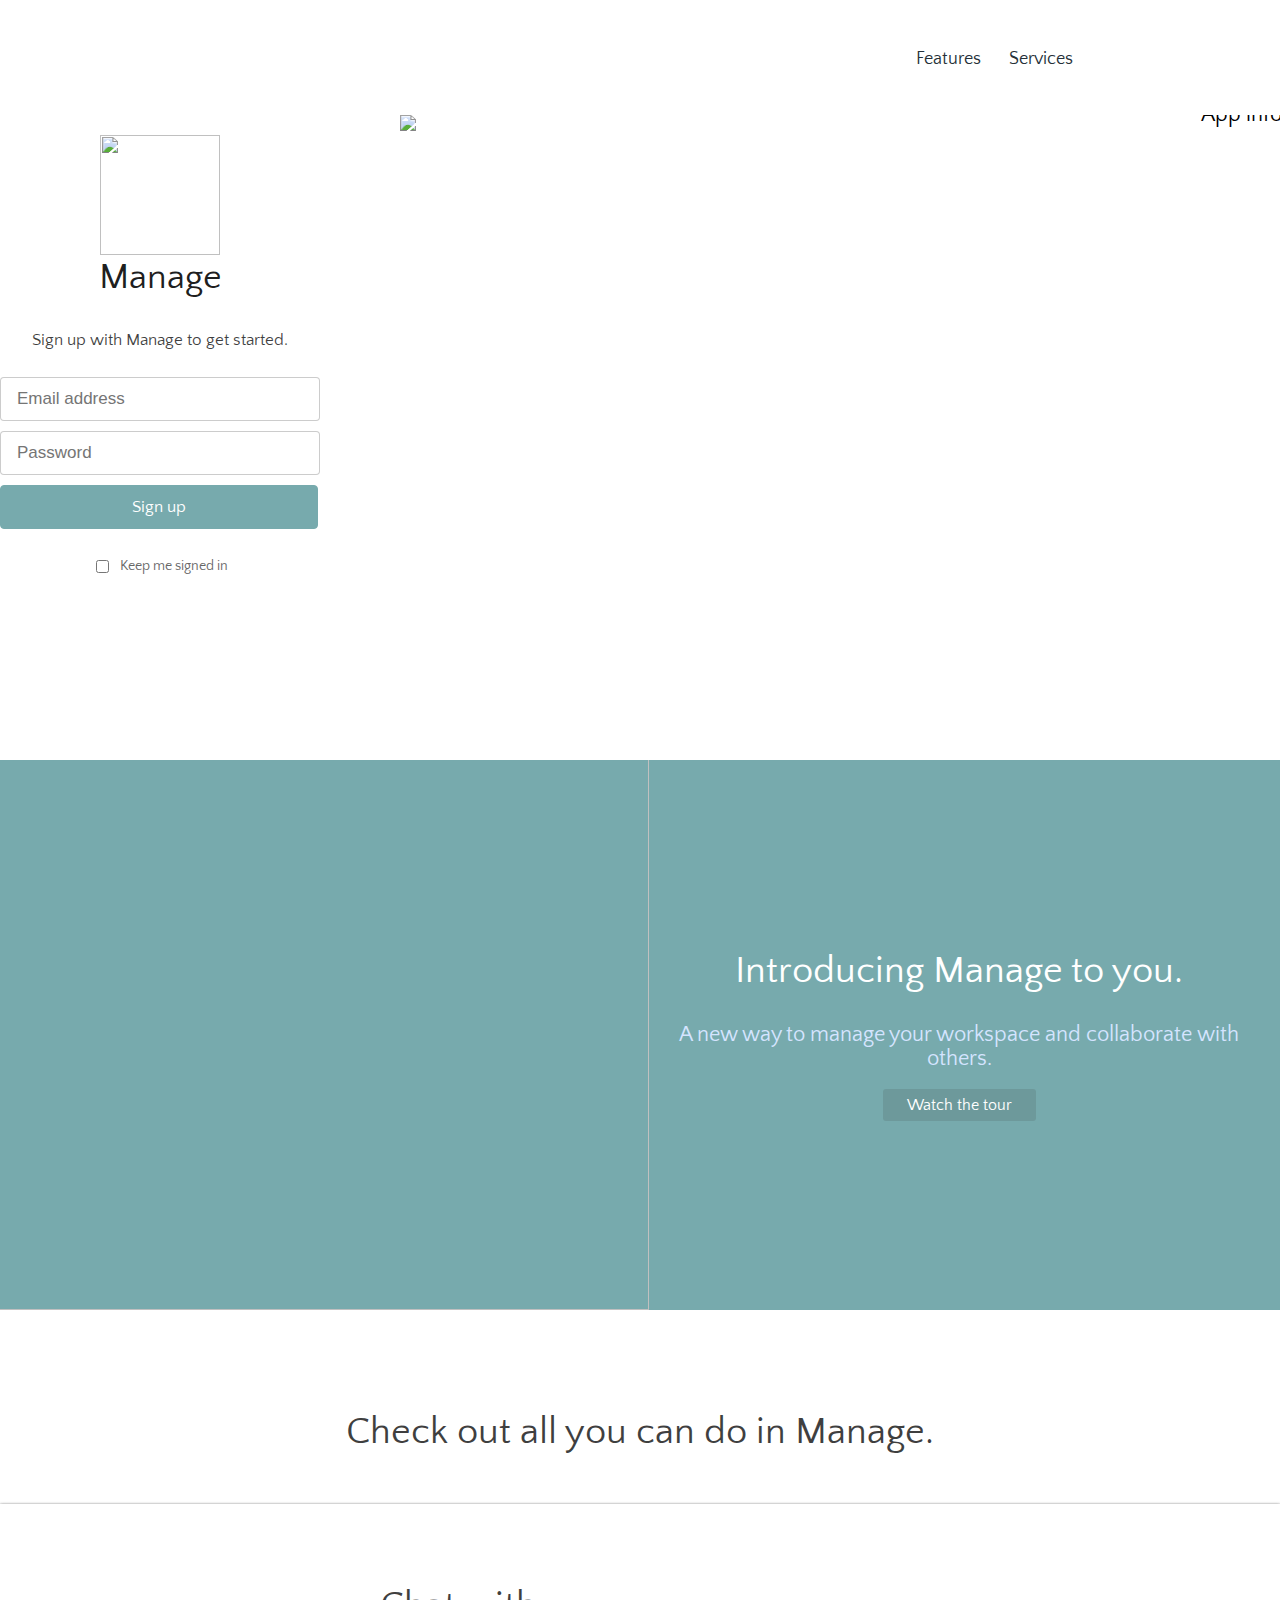
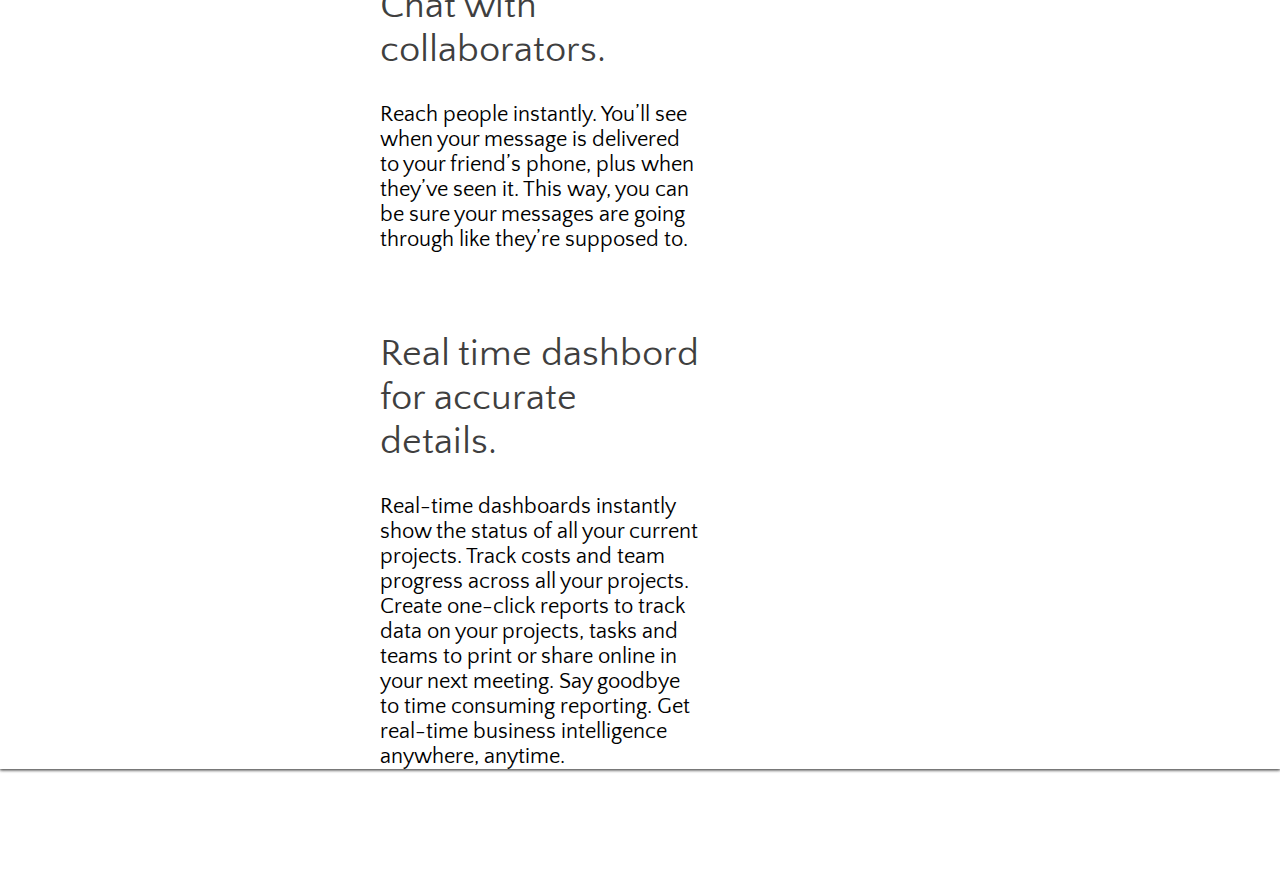
==== Manage/index.html @ c54057a3 "Landing page is in progress." ====
<!DOCTYPE html>
<html>
  <head>
    <meta charset="utf-8">
    <title>Manage</title>
    <link rel="stylesheet" href="style.css">
    <!--Google font-->
    <link href='https://fonts.googleapis.com/css?family=Quattrocento Sans' rel='stylesheet'>
    <script src="https://ajax.googleapis.com/ajax/libs/jquery/3.2.1/jquery.min.js"></script>
  </head>
  <body>

    <div class="main_whole_page container"><!--p-->

      <nav class="top" data-no-scroll="1">
        <ul>
          <li><a href="#">Features</a></li>
          <li><a href="#">Services</a></li>
        </ul>
      </nav>


      <div class="signup_container">
        <div class="signup_layout"><!--j-->

            <div class="main_app_inputs"><!--v-->
              <div class="app_logo_div">
                <img class="logo_img" src="" alt="" width="120" height="120">
              </div>
              <h1 class="app_name">Manage</h1>
              <div class="sigup_with_manage">Sign up with Manage to get started.</div>
              <div class="signup_container"><!--w-->
                <div class="signup_email_pass"><!--u-->
                  <form id="signup_form"action="#">
                    <div id="signup_form">
                      <input type="text" class="inputtext add_email_pass" id="email" name="email" placeholder="Email address" value="" tabindex="1">
                      <input type="password" class="inputtext add_email_pass" name="pass" id="pass"  placeholder="Password">
                      <button value="1" class="signup_button" id="loginbutton" name="login" tabindex="1" type="submit">Sign up</button>
                      <div class="keep_me_signin_div">
                        <div class="keep_me_signin_text clearfix">
                          <label class="keep_me_sign_text_input"><input type="checkbox" value="1" name="persistent" tabindex="1" id="u_0_0"></label>
                          <label for="u_0_0" class="uiInputLabelLabel">Keep me signed in</label>
                        </div>
                      </div>
                    </div>
                  </form>
                </div>
              </div>
            </div>

            <div class="main_app_image">
              <div class="app_releted_img">
                <img class="img" src="https://static.xx.fbcdn.net/rsrc.php/v3/yc/r/xFmW1tcxsyL.png" alt="App info image" width="944" height="570">
              </div>
            </div>
        </div>
      </div>

    <div class="ui_section  ui_introduction">
      <div class="intro_container"><!--container-->
        <div class="intro_div"><!--dblcol-->
          <div class="intro_image" style="position: relative; height: 550px; width: 350px;">
            <img class="img" src="https://scontent.fbom14-1.fna.fbcdn.net/v/t39.2365-6/11057106_628362803932627_1441447897_n.png?oh=718d86dda85c2362bdd2a08c63e8306c&amp;oe=5A299957" alt="" style="position: absolute; bottom: 0; right: 0; max-width: 662px !important; width: 662px !important; height: 615px !important;">
          </div>
          <div class="intro_text">
            <h1 class="white intro_manage_white_text">Introducing Manage to you.</h1>
            <div class="intro_manage_white_subtext">
              A new way to manage your workspace and collaborate with others.
            </div>
            <a class="button featureslink" href="#" style="background-color: #6d999b; margin-top: 8px;">Watch the tour</a>
          </div>
        </div>
      </div>
    </div>


  <div class="feature_section_container sayanything">
    <div class="section_container" style="display:block">

      <div class="heroText2 text_center">
        <h1 class="feature_center_text">Check out all you can do in Manage.</h1>
      </div>

      <div class="feature_div_shadow">
        <div class="feature_section" id="texts">
          <div class="feature_container">
            <div class="textLeft">
              <h1>Chat with collaborators.</h1>
              <div class="feature_info sub_text_left">Reach people instantly. You’ll see when your message is delivered to your friend’s phone, plus when they’ve seen it. This way, you can be sure your messages are going through like they’re supposed to.
              </div>
            </div>
            <div class="imgContainer">
              <div>
                <img class="img" src="https://scontent.fbom14-1.fna.fbcdn.net/v/t39.2365-6/11057186_808627832564368_562834945_n.png?oh=64d0de4c35b267d7fd00481698f10af9&amp;oe=5A346742" alt="" style="max-width: 354px !important;">
              </div>
            </div>
          </div>
        </div>

        <div class="feature_section" id="texts">
          <div class="feature_container">
            <div class="textLeft">
              <h1>Real time dashbord for accurate details.</h1>
              <div class="feature_info sub_text_left">Real-time dashboards instantly show the status of all your current projects. Track costs and team progress across all your projects. Create one-click reports to track data on your projects, tasks and teams to print or share online in your next meeting. Say goodbye to time consuming reporting. Get real-time business intelligence anywhere, anytime.
              </div>
            </div>
            <div class="imgContainer">
              <div>
                <img class="img" src="https://scontent.fbom14-1.fna.fbcdn.net/v/t39.2365-6/11057186_808627832564368_562834945_n.png?oh=64d0de4c35b267d7fd00481698f10af9&amp;oe=5A346742" alt="" style="max-width: 354px !important;">
              </div>
            </div>
          </div>
        </div>
      </div>


    </div>
  </div>








    </div>













    <!--Firebase connection-->
    <script src="https://www.gstatic.com/firebasejs/4.2.0/firebase.js"></script>
    <script src="https://www.gstatic.com/firebasejs/4.2.0/firebase-app.js"></script>
    <script src="https://www.gstatic.com/firebasejs/4.2.0/firebase-auth.js"></script>
    <script src="https://www.gstatic.com/firebasejs/4.2.0/firebase-database.js"></script>
    <script>
      // Initialize Firebase
      var config = {
        apiKey: "AIzaSyAmKtlVr0v38VXyzO3YU-Fjo7A4zxJQL1k",
        authDomain: "manage-1d80d.firebaseapp.com",
        databaseURL: "https://manage-1d80d.firebaseio.com",
        projectId: "manage-1d80d",
        storageBucket: "",
        messagingSenderId: "768654120261"
      };
      firebase.initializeApp(config);
    </script>
    <script type="text/javascript" src="script.js"></script>
  </body>
</html>
---- Manage/style.css ----
body{
  background: #fff;
  display: block;
  padding: 0;
  margin: 0;
  font-family: 'Quattrocento Sans';
  font-size: 22px;
}
div{
  display: block;
}

/*navigation*/
nav.top{
  position: absolute;
  top: 30px;
}

nav.top{
  width: 100%;
  height: 55px;
  z-index: 99;
}
nav.top ul{
  list-style-type: none;
  margin: 0 200px 0 0;
  padding: 0;
  float: right;
  line-height: 55px;
}
nav.top ul li{
  display: inline-block;
}
.main_whole_page nav ul a{
  color: #253039;
}
nav.top ul a{
  text-decoration: none;
  display: inline-block;
  font-size: 18px;
  font-weight: 500;
  margin-left: 9px;
  position: relative;
  line-height: 1em;
  padding: 8px 7px 9px;
}
nav.top ul a:hover{
  color:  #698587;
  cursor: pointer;
}


/*signup div*/
.main_whole_page{
  background: #fff;
  padding-top: 80px;
}
.main_whole_page .signup_container{
  overflow: hidden;
  padding: 0 0 40px 0;
}
.main_whole_page .signup_layout{
  display: table;
  height: 640px;
  line-height: normal;
  margin: 0 auto;
}
.main_whole_page .main_app_inputs{
  display: table-cell;
  padding-right: 80px;
  vertical-align: middle;
  width: 320px;
}
.app_logo_div{
  height: 120px;
  min-width: 100%;
  width: 120px;
}
.app_logo_div .logo_img{
  margin-left: auto;
  margin-right: auto;
  width: 120px;
  line-height: 0;
  padding-left: 100px;
  padding-right: 100px;
  pointer-events: none;
}
.main_app_inputs .app_logo_div .logo_img{
  height: 120px !important;
}
.main_whole_page .app_name{
  color: rgba(0, 0, 0, .88);
  font-size: 36px;
  font-weight: 400;
  text-align: center;
}
.main_whole_page .sigup_with_manage{
  color: rgba(0, 0, 0, .75);
  font-size: 17px;
  font-weight: 400;
  margin-bottom: 4px;
  margin-top: 12px;
  text-align: center;
  width: 320px;
}
.main_whole_page .signup_email_pass{
  margin-top: 24px;
}
.main_whole_page .signup_layout .add_email_pass{
  margin-bottom: 10px;
}
.main_whole_page .add_email_pass{
  border: 1px solid rgba(0, 0, 0, .20);
  border-radius: 4px;
  color: rgba(0, 0, 0, 1);
  display: block;
  font-size: 17px;
  height: 42px;
  margin-left: auto;
  margin-right: auto;
  padding: 0 16px;
  width: 286px;
}
.main_whole_page  .add_email_pass:focus{
  outline: none;
  border: 1px solid rgb(109,153,155);
}
.main_whole_page .main_app_inputs .signup_container{
  font-weight: 500;
}


.main_whole_page .signup_container .signup_button{
  background-color: #77AAAD;
  background-image: none;
  border: 1px solid #77AAAD;
  border-radius: 4px;
  color: #fff;
  display: block;
  font-family:'Quattrocento Sans';
  font-size: 17px;
  font-weight: 400;
  height: 44px;
  margin-bottom: 24px;
  padding: 0;
  width: 318px;
  cursor: pointer;
  align-items: none;
  white-space: nowrap;
  line-height: 26px;
}
button{
  margin: 0;
}
.main_whole_page .signup_container .signup_button:hover{
  background-color: #6d999b;
  border-color: #6d999b;
  color: #fff;
}
.main_whole_page .signup_layout .keep_me_signin_div{
  margin-bottom: 48px;
  margin-top: 0;
}

.main_whole_page .keep_me_signin_div{
  display: block;
  margin-left: auto;
  margin-right: auto;
  margin-top: 40px;
  width: 320px;
}
.keep_me_signin_div .keep_me_signin_text{
  text-align: center;
}
.keep_me_signin_text{
  position: relative;
}
.clearfix{
  zoom:1;
}
.keep_me_signin_div .keep_me_sign_text_input{
  height: 16px;
  top: 1px;
  width: 16px;
}
.keep_me_sign_text_input{
  margin: 0;
  padding: 0;
  position: absolute;
}
label{
  cursor: pointer;
  color: #666;
  font-weight: bold;
  vertical-align: middle;
}

.main_whole_page .main_app_image{
  display: table-cell;
  position: relative;
  text-align: right;
  vertical-align: middle;
}
.main_app_image{
  display: table-cell;
  position: relative;
  text-align: right;
  vertical-align: middle;
}
.main_app_image .img{
  max-width: 944px;
  width: 944px;
  display: block;
  line-height: 0;
  pointer-events: none;
  height: auto !important;
}
img{
  border: 0;
}
.main_whole_page .signup_container .keep_me_signin_div{
      color: rgba(0, 0, 0, .60);
}
.main_whole_page .signup_container .keep_me_signin_div .keep_me_signin_text .uiInputLabelLabel{
  margin-left: 28px;
}
.uiInputLabelLabel{
  font-size: 14px;
    font-style: normal;
    font-weight: normal;
    line-height: 18px;
    margin: 0;
    padding: 0;
}
.keep_me_signin_div .keep_me_sign_text_input{
  vertical-align: baseline;
}

/*section introduction*/
.ui_section.ui_introduction{
  padding-top: 0;
}
.ui_section{
  border-bottom: 0;
  overflow: hidden;
  padding: 0 30px;
  position: relative;
}
.ui_introduction{
  background-color: #77AAAD;
}
.intro_container{
  display: table;
  margin: 0 auto;
  position: relative;
}
.intro_container, .intro_div{
  display: table;
  width: 100%;
}

.intro_div > .intro_image:first-child{
  display: table-cell;
  text-align: left;
}
.intro_div > .intro_image:first-child .img{
  margin: 0 auto;
  pointer-events: none;
}
.img{
  border: 0;
}
.intro_text{
  display: table-cell;
  vertical-align: middle;
  width: 320px;
  min-width: 320px;
  max-width: 320px;
  text-align: center;
  padding-left: 20px;
}
.white{
  color: #fff !important;
}
.ui_section .intro_container .intro_div  .intro_manage_white_text{
  font-size: 38px;
  font-family:'Quattrocento Sans';
  line-height: 44px;
  font-weight: 100;
  margin: 0 0 10px;
  display: block;
}
.intro_manage_white_subtext{
  font-size: 22px;
  font-weight: 400;
  line-height: 24px;
  margin: 0 0 10px;
  padding: 0;
  color: #d4e4ff;
}
.featureslink{
  display: inline-block;
  height: 32px;
  line-height: 32px;
  border: 0;
  border-radius: 3px;
  font-size: 16px;
  text-decoration: none;
  padding: 0 24px;
  font-weight: 500;
  color: #fff;
}

/*feature section*/
.feature_section_container.sayanything{
  padding-bottom: 100px;
  background-color: #fff;
  background-size: 980px auto;
  background-position: bottom center;
  border-bottom: 0;
}
.feature_section_container{
  overflow: hidden;
  padding: 100px 0 0;
  position: relative;
}
.section_container{
  margin: 0 auto;
  position: relative;
}

/*center text*/
.text_center{
  text-align: center;
  max-width: 800px;
  padding-bottom: 20px;
  margin-left: auto;
  margin-right: auto;
}
.feature_center_text{
  color: rgba(0,0,0,0.75);
  font-size: 38px;
  line-height: 44px;
  font-weight: 100;
  margin: 0 0 10px;
}

/*features*/

.feature_section#texts{
  background-color: #fff;
}
.feature_div_shadow{
  box-shadow: 0 1px 3px 0 rgba(0, 0, 0, 0.5), 0 1px 3px 0 rgba(0, 0, 0, 0.5);

}
.feature_section{
  overflow: hidden;
  padding:80px 30px 0;
  position: relative;
}
.feature_container{
  display: table;
  margin:0 auto;
  position: relative;
}
.textLeft{
  display: table-cell;
  vertical-align: middle;
  width: 320px;
  min-width: 320px;
  max-width: 302px;
  padding-right: 100px;
}
h1{
  color: rgba(0,0,0,0.75);
  font-size: 38px;
  padding-bottom: 20px;
  line-height: 44px;
  font-weight: 100;
  margin: 0 0 10px;
}
.sub_text_left{
  font-weight: 400;
}
.feature_info .sub_text_left{
  color: rgba(0,0,0,,0.55);
  font-size: 17px;
  line-height: 24px;
  margin:0 0 10px;
}
.textLeft + .imgContainer{
  display: table-cell;
  text-align: right;
  padding-left: 100px;
}
.textLeft + .imgContainer .img{
  float: right;
  width: 100% !important;
  height: auto !important;
  pointer-events: none;
}
img{
  border: 0;
}
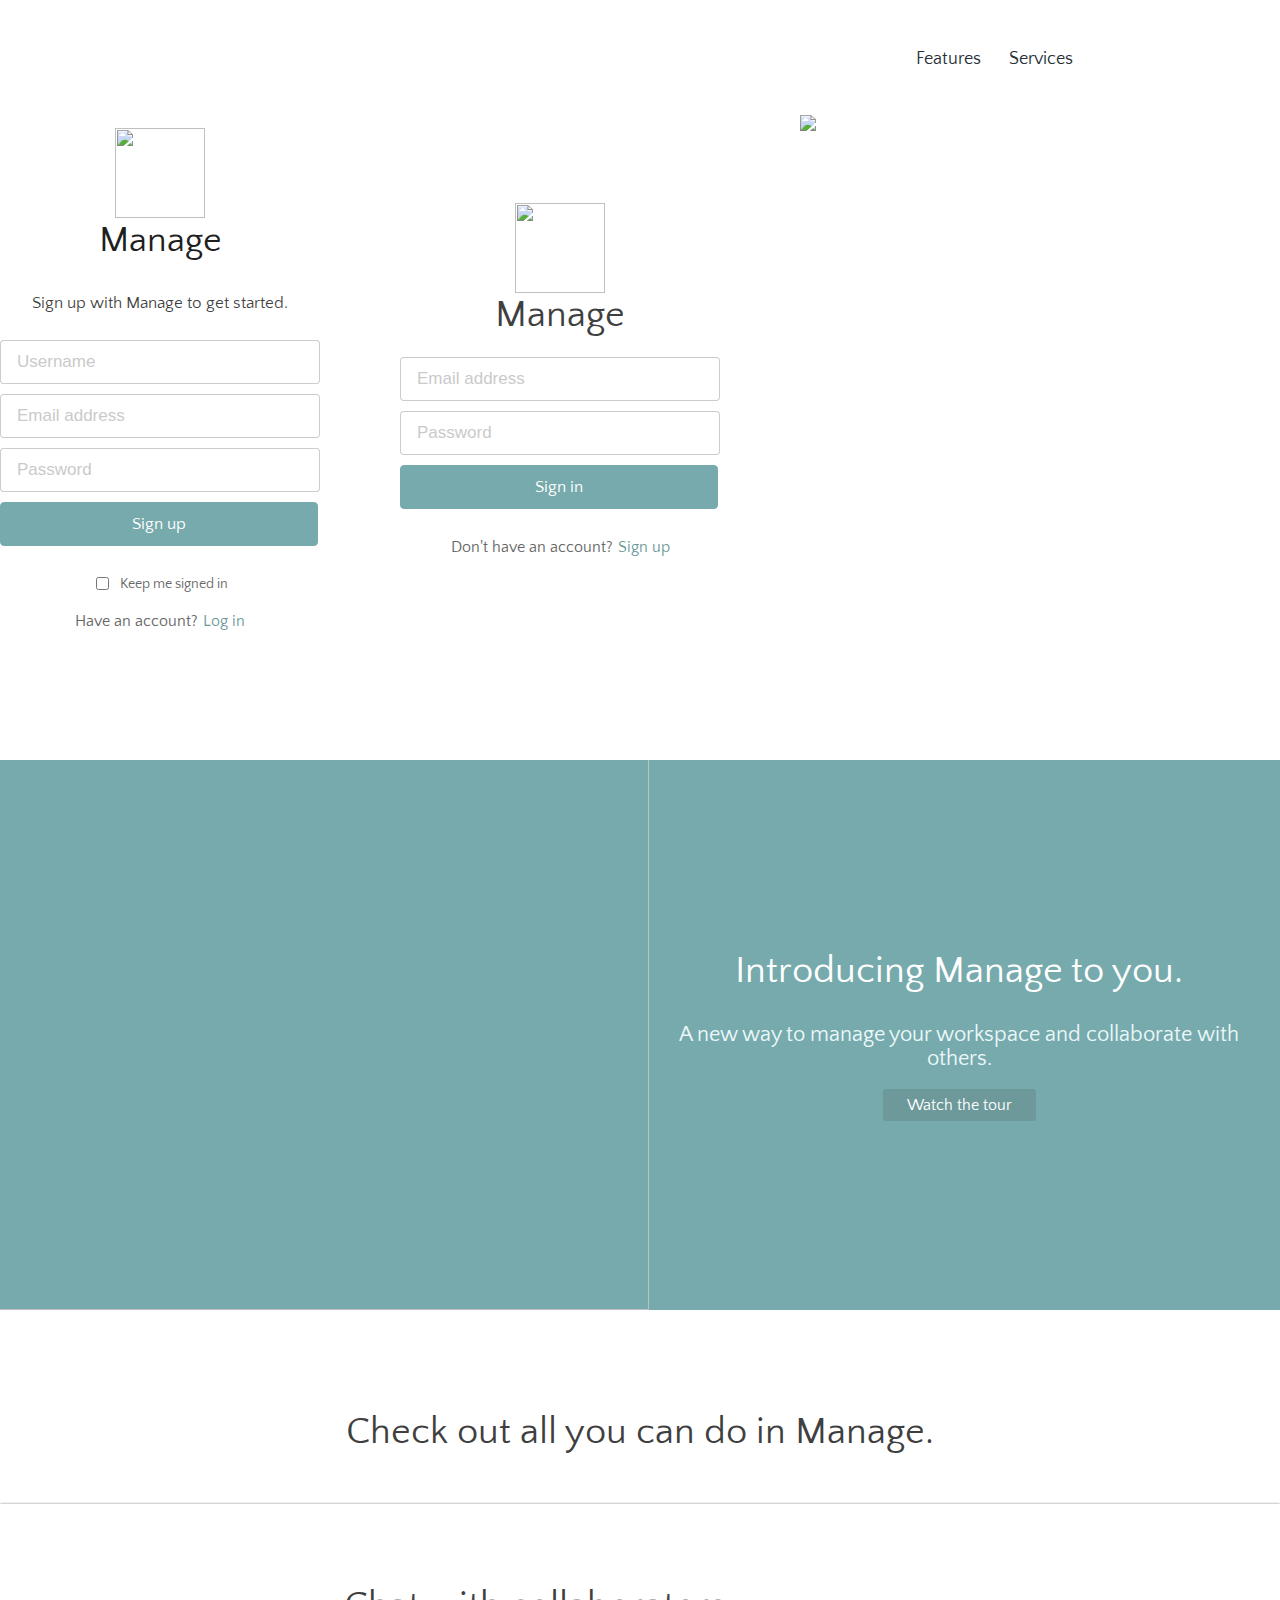
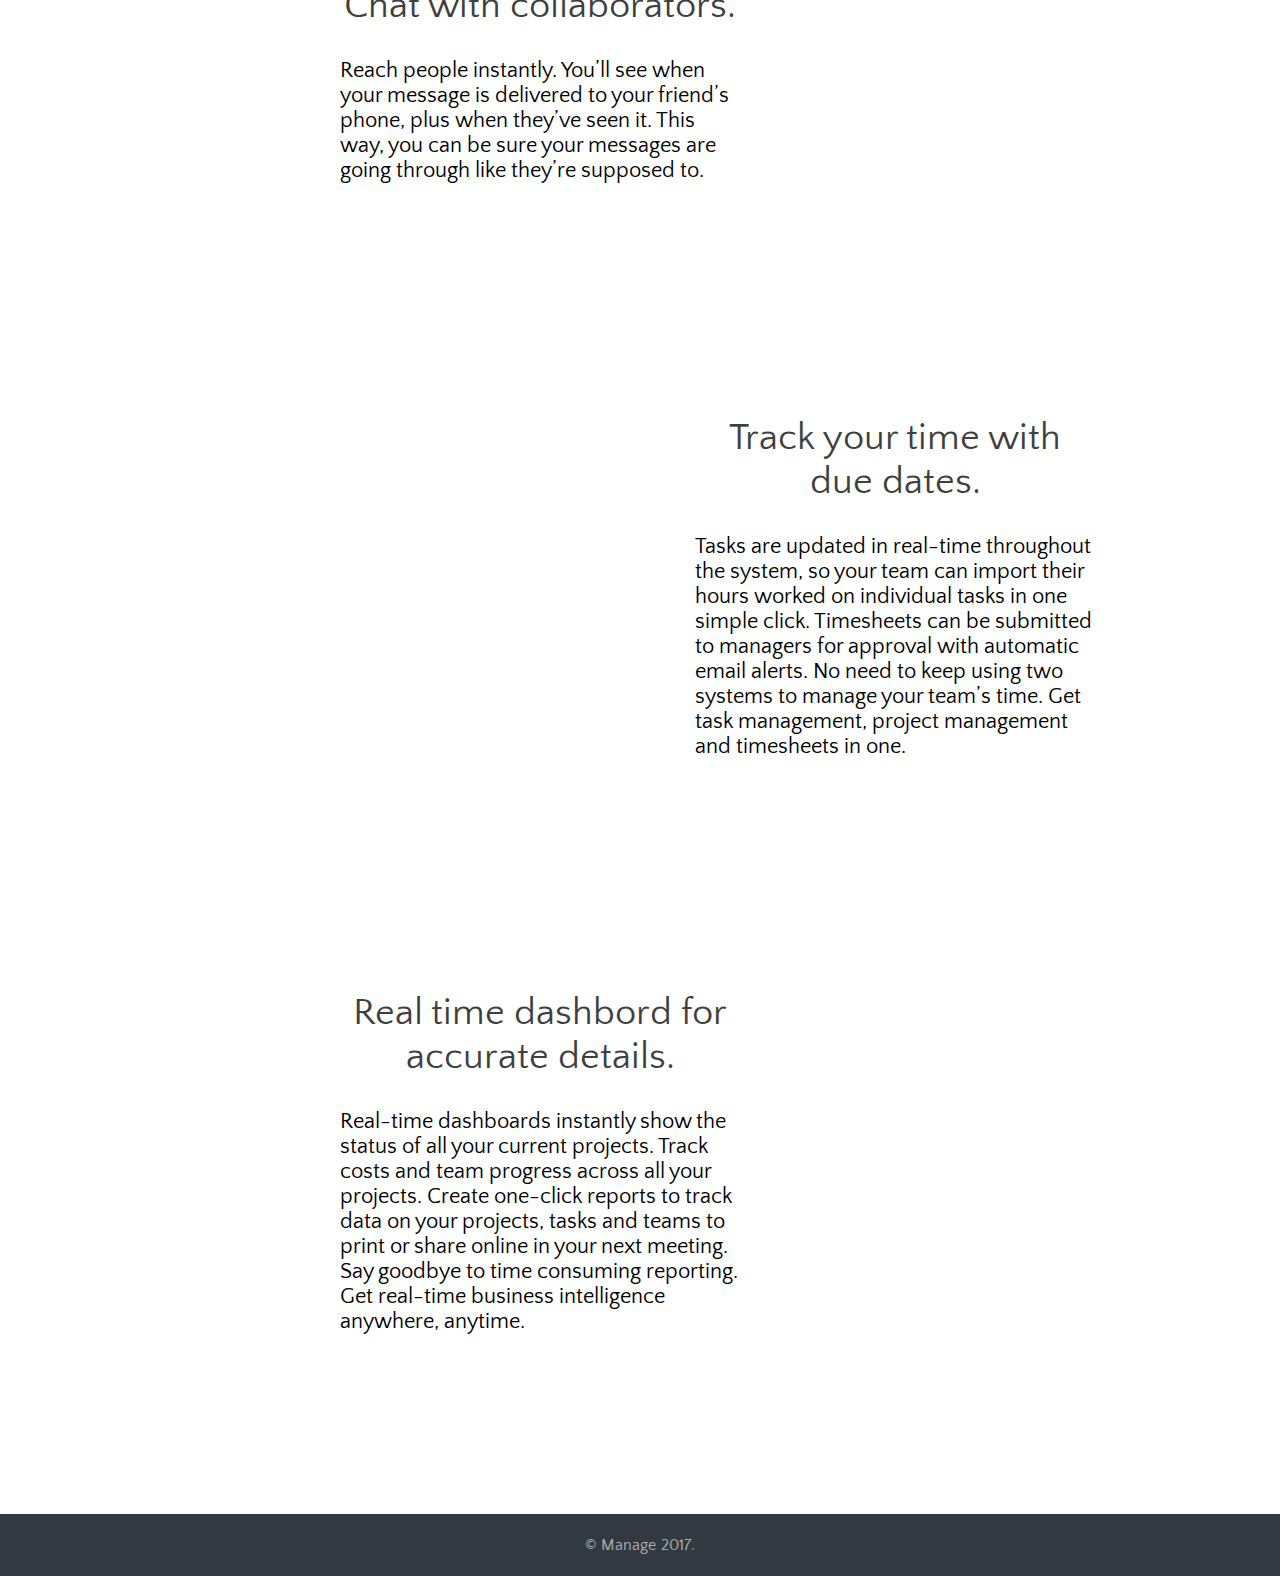
==== commit 16409cc7: "Authentication part is done now." ====
--- a/Manage/index.html
+++ b/Manage/index.html
@@ -7,10 +7,15 @@
     <!--Google font-->
     <link href='https://fonts.googleapis.com/css?family=Quattrocento Sans' rel='stylesheet'>
     <script src="https://ajax.googleapis.com/ajax/libs/jquery/3.2.1/jquery.min.js"></script>
+    <!--Firebase connection-->
+    <script src="https://www.gstatic.com/firebasejs/4.2.0/firebase.js"></script>
+    <script src="https://www.gstatic.com/firebasejs/4.2.0/firebase-app.js"></script>
+    <script src="https://www.gstatic.com/firebasejs/4.2.0/firebase-auth.js"></script>
+    <script src="https://www.gstatic.com/firebasejs/4.2.0/firebase-database.js"></script>
   </head>
   <body>
 
-    <div class="main_whole_page container"><!--p-->
+    <div class="main_whole_page container">
 
       <nav class="top" data-no-scroll="1">
         <ul>
@@ -21,25 +26,32 @@
 
 
       <div class="signup_container">
-        <div class="signup_layout"><!--j-->
-
-            <div class="main_app_inputs"><!--v-->
+        <div class="signup_layout">
+           <!--sign up div-->
+            <div id="show_signup_div" class="main_app_inputs">
               <div class="app_logo_div">
-                <img class="logo_img" src="" alt="" width="120" height="120">
+                <img class="logo_img" src="" alt="" width="90px" height="90px">
               </div>
               <h1 class="app_name">Manage</h1>
               <div class="sigup_with_manage">Sign up with Manage to get started.</div>
-              <div class="signup_container"><!--w-->
-                <div class="signup_email_pass"><!--u-->
-                  <form id="signup_form"action="#">
+              <div class="signup_container">
+                <div class="signup_email_pass">
+                  <form id="signup_form_content"action="#">
                     <div id="signup_form">
-                      <input type="text" class="inputtext add_email_pass" id="email" name="email" placeholder="Email address" value="" tabindex="1">
-                      <input type="password" class="inputtext add_email_pass" name="pass" id="pass"  placeholder="Password">
-                      <button value="1" class="signup_button" id="loginbutton" name="login" tabindex="1" type="submit">Sign up</button>
+                      <input type="text" class="inputtext add_email_pass_username" id="signup_username" placeholder="Username"  tabindex="1">
+                      <input type="text" class="inputtext add_email_pass_username" id="signup_email" placeholder="Email address" tabindex="2">
+                      <input type="password" class="inputtext add_email_pass_username"  id="signup_pass"  placeholder="Password" tabindex="3">
+                      <button value="1" class="signup_button" id="signupButton" tabindex="4" type="submit">Sign up</button>
                       <div class="keep_me_signin_div">
                         <div class="keep_me_signin_text clearfix">
                           <label class="keep_me_sign_text_input"><input type="checkbox" value="1" name="persistent" tabindex="1" id="u_0_0"></label>
                           <label for="u_0_0" class="uiInputLabelLabel">Keep me signed in</label>
+                        </div>
+                      </div>
+                      <div class="already_signin_div">
+                        <div class="already_sign_text clearfix">
+                          <label class="already_signin_label">Have an account?</label>
+                          <a id="go_for_login" href="#">Log in</a>
                         </div>
                       </div>
                     </div>
@@ -47,6 +59,31 @@
                 </div>
               </div>
             </div>
+
+          <!--sign in div-->
+          <div id="show_signin_div" class="main_app_inputs_signin">
+            <div class="app_logo_div">
+                <img class="logo_img" src="" alt="" width="90px" height="90px">
+            </div>
+            <h1 class="app_name_signin">Manage</h1>
+            <div class="signup_container">
+              <div class="signin_email_pass">
+                <form id="signin_form_content"action="#">
+                  <div id="signup_form">
+                    <input type="text" class="inputtext add_email_pass_username" id="signin_email" placeholder="Email address" tabindex="2">
+                    <input type="password" class="inputtext add_email_pass_username"  id="signin_pass"  placeholder="Password" tabindex="3">
+                    <button value="1" class="signup_button" id="signinButton" tabindex="4" type="submit">Sign in</button>
+                    <div class="already_signin_div">
+                      <div class="already_sign_text clearfix">
+                        <label class="already_signin_label">Don't have an account?</label>
+                        <a id="go_for_signup" href="#">Sign up</a>
+                      </div>
+                    </div>
+                  </div>
+                </form>
+              </div>
+            </div>
+          </div>
 
             <div class="main_app_image">
               <div class="app_releted_img">
@@ -82,16 +119,17 @@
       </div>
 
       <div class="feature_div_shadow">
+
         <div class="feature_section" id="texts">
           <div class="feature_container">
-            <div class="textLeft">
+            <div class="first_feature_text">
               <h1>Chat with collaborators.</h1>
-              <div class="feature_info sub_text_left">Reach people instantly. You’ll see when your message is delivered to your friend’s phone, plus when they’ve seen it. This way, you can be sure your messages are going through like they’re supposed to.
+              <div class="feature_info sub_text">Reach people instantly. You’ll see when your message is delivered to your friend’s phone, plus when they’ve seen it. This way, you can be sure your messages are going through like they’re supposed to.
               </div>
             </div>
-            <div class="imgContainer">
+            <div class="first_feature_img">
               <div>
-                <img class="img" src="https://scontent.fbom14-1.fna.fbcdn.net/v/t39.2365-6/11057186_808627832564368_562834945_n.png?oh=64d0de4c35b267d7fd00481698f10af9&amp;oe=5A346742" alt="" style="max-width: 354px !important;">
+                <img class="first_img" src="https://scontent.fbom14-1.fna.fbcdn.net/v/t39.2365-6/11057186_808627832564368_562834945_n.png?oh=64d0de4c35b267d7fd00481698f10af9&amp;oe=5A346742" alt="" style="max-width: 354px !important;">
               </div>
             </div>
           </div>
@@ -99,62 +137,50 @@
 
         <div class="feature_section" id="texts">
           <div class="feature_container">
-            <div class="textLeft">
-              <h1>Real time dashbord for accurate details.</h1>
-              <div class="feature_info sub_text_left">Real-time dashboards instantly show the status of all your current projects. Track costs and team progress across all your projects. Create one-click reports to track data on your projects, tasks and teams to print or share online in your next meeting. Say goodbye to time consuming reporting. Get real-time business intelligence anywhere, anytime.
+            <div class="second_feature_img">
+              <div>
+                <img class="second_img" src="https://scontent.fbom14-1.fna.fbcdn.net/v/t39.2365-6/11057186_808627832564368_562834945_n.png?oh=64d0de4c35b267d7fd00481698f10af9&amp;oe=5A346742" alt="" style="max-width: 354px !important;">
               </div>
             </div>
-            <div class="imgContainer">
-              <div>
-                <img class="img" src="https://scontent.fbom14-1.fna.fbcdn.net/v/t39.2365-6/11057186_808627832564368_562834945_n.png?oh=64d0de4c35b267d7fd00481698f10af9&amp;oe=5A346742" alt="" style="max-width: 354px !important;">
+            <div class="second_feature_text">
+              <h1>Track your time with due dates.</h1>
+              <div class="feature_info sub_text">Tasks are updated in real-time throughout the system, so your team can import their hours worked on individual tasks in one simple click. Timesheets can be submitted to managers for approval with automatic email alerts. No need to keep using two systems to manage your team’s time. Get task management, project management and timesheets in one.
               </div>
             </div>
           </div>
         </div>
       </div>
 
+      <div class="feature_section" id="texts">
+        <div class="feature_container">
+          <div class="first_feature_text">
+            <h1>Real time dashbord for accurate details.</h1>
+            <div class="feature_info sub_text">Real-time dashboards instantly show the status of all your current projects. Track costs and team progress across all your projects. Create one-click reports to track data on your projects, tasks and teams to print or share online in your next meeting. Say goodbye to time consuming reporting. Get real-time business intelligence anywhere, anytime.
+            </div>
+          </div>
+          <div class="first_feature_img">
+            <div>
+              <img class="first_img" src="https://scontent.fbom14-1.fna.fbcdn.net/v/t39.2365-6/11057186_808627832564368_562834945_n.png?oh=64d0de4c35b267d7fd00481698f10af9&amp;oe=5A346742" alt="" style="max-width: 354px !important;">
+            </div>
+          </div>
+        </div>
+      </div>
 
+      </div>
     </div>
+
+    <div class="footer">
+      <div class="footer_container">
+        <div class="footer_text">
+          <span class="copyright">© Manage 2017. </span>
+        </div>
+      </div>
+    </div>
+
+
   </div>
 
 
-
-
-
-
-
-
-    </div>
-
-
-
-
-
-
-
-
-
-
-
-
-
-    <!--Firebase connection-->
-    <script src="https://www.gstatic.com/firebasejs/4.2.0/firebase.js"></script>
-    <script src="https://www.gstatic.com/firebasejs/4.2.0/firebase-app.js"></script>
-    <script src="https://www.gstatic.com/firebasejs/4.2.0/firebase-auth.js"></script>
-    <script src="https://www.gstatic.com/firebasejs/4.2.0/firebase-database.js"></script>
-    <script>
-      // Initialize Firebase
-      var config = {
-        apiKey: "AIzaSyAmKtlVr0v38VXyzO3YU-Fjo7A4zxJQL1k",
-        authDomain: "manage-1d80d.firebaseapp.com",
-        databaseURL: "https://manage-1d80d.firebaseio.com",
-        projectId: "manage-1d80d",
-        storageBucket: "",
-        messagingSenderId: "768654120261"
-      };
-      firebase.initializeApp(config);
-    </script>
     <script type="text/javascript" src="script.js"></script>
   </body>
 </html>
--- a/Manage/style.css
+++ b/Manage/style.css
@@ -45,7 +45,7 @@
   padding: 8px 7px 9px;
 }
 nav.top ul a:hover{
-  color:  #698587;
+  color: #6d8f91;
   cursor: pointer;
 }
 
@@ -65,28 +65,30 @@
   line-height: normal;
   margin: 0 auto;
 }
-.main_whole_page .main_app_inputs{
+/*css for signup and signup*/
+.main_whole_page .main_app_inputs, .main_whole_page .main_app_inputs_signin{
   display: table-cell;
   padding-right: 80px;
   vertical-align: middle;
   width: 320px;
 }
+
 .app_logo_div{
-  height: 120px;
+  height: 90px;
   min-width: 100%;
-  width: 120px;
+  width: 90px;
 }
 .app_logo_div .logo_img{
   margin-left: auto;
   margin-right: auto;
-  width: 120px;
+  width: 90px;
   line-height: 0;
-  padding-left: 100px;
+  padding-left: 115px;
   padding-right: 100px;
   pointer-events: none;
 }
 .main_app_inputs .app_logo_div .logo_img{
-  height: 120px !important;
+  height: 90px !important;
 }
 .main_whole_page .app_name{
   color: rgba(0, 0, 0, .88);
@@ -103,13 +105,18 @@
   text-align: center;
   width: 320px;
 }
+/*sign up username email password top margin*/
 .main_whole_page .signup_email_pass{
   margin-top: 24px;
 }
-.main_whole_page .signup_layout .add_email_pass{
+/*signin email pass top margin*/
+.main_whole_page .signin_email_pass{
+  margin-top: 0px;
+}
+.main_whole_page .signup_layout .add_email_pass_username{
   margin-bottom: 10px;
 }
-.main_whole_page .add_email_pass{
+.main_whole_page .add_email_pass_username{
   border: 1px solid rgba(0, 0, 0, .20);
   border-radius: 4px;
   color: rgba(0, 0, 0, 1);
@@ -121,7 +128,7 @@
   padding: 0 16px;
   width: 286px;
 }
-.main_whole_page  .add_email_pass:focus{
+.main_whole_page  .add_email_pass_username:focus{
   outline: none;
   border: 1px solid rgb(109,153,155);
 }
@@ -158,7 +165,7 @@
   color: #fff;
 }
 .main_whole_page .signup_layout .keep_me_signin_div{
-  margin-bottom: 48px;
+  margin-bottom: 12px;
   margin-top: 0;
 }
 
@@ -193,6 +200,57 @@
   color: #666;
   font-weight: bold;
   vertical-align: middle;
+}
+
+.main_whole_page .signup_layout .alredy_signin_div{
+  margin-bottom: 48px;
+  margin-top: 0;
+}
+
+.main_whole_page .alredy_signin_div{
+  display: block;
+  margin-left: auto;
+  margin-right: auto;
+  width: 320px;
+}
+.main_whole_page .already_signin_div .already_sign_text{
+  text-align: center;
+  vertical-align: baseline;
+}
+.already_signin_label{
+  font-size: 16px;
+  font-style: normal;
+  font-weight: normal;
+  line-height: 18px;
+  margin: 0;
+  padding: 0;
+}
+.main_whole_page .already_signin_div .already_sign_text a{
+  color: #6d999b;
+  font-size: 16px;
+  font-style: normal;
+  font-weight: normal;
+  line-height: 18px;
+  margin: 0;
+  padding: 0;
+  text-decoration: none;
+}
+.main_whole_page .already_signin_div .already_sign_text a:hover{
+  color: #6d8f91;
+}
+
+/*place holder text color*/
+::-webkit-input-placeholder { /* Chrome/Opera/Safari */
+  color: #cacaca;
+}
+::-moz-placeholder { /* Firefox 19+ */
+  color: #cacaca;
+}
+:-ms-input-placeholder { /* IE 10+ */
+  color: #cacaca;
+}
+:-moz-placeholder { /* Firefox 18- */
+  color: #cacaca;
 }
 
 .main_whole_page .main_app_image{
@@ -296,7 +354,7 @@
   line-height: 24px;
   margin: 0 0 10px;
   padding: 0;
-  color: #d4e4ff;
+  color: #ebf8f9;
 }
 .featureslink{
   display: inline-block;
@@ -356,22 +414,24 @@
 }
 .feature_section{
   overflow: hidden;
-  padding:80px 30px 0;
-  position: relative;
-}
+  padding:80px 30px 80px 30px;
+  position: relative;
+}
+
 .feature_container{
   display: table;
   margin:0 auto;
   position: relative;
 }
-.textLeft{
-  display: table-cell;
-  vertical-align: middle;
-  width: 320px;
-  min-width: 320px;
-  max-width: 302px;
+.first_feature_text{
+  display: table-cell;
+  vertical-align: middle;
+  width: 400px;
+  min-width: 400px;
+  max-width: 400px;
   padding-right: 100px;
 }
+/*h1 from signup page manage bottom margin*/
 h1{
   color: rgba(0,0,0,0.75);
   font-size: 38px;
@@ -379,27 +439,73 @@
   line-height: 44px;
   font-weight: 100;
   margin: 0 0 10px;
-}
-.sub_text_left{
+  text-align: center;
+}
+/*manage name in signin bottom margin*/
+.app_name_signin{
+  margin:0px;
+}
+.sub_text{
   font-weight: 400;
 }
-.feature_info .sub_text_left{
+.feature_info .sub_text{
   color: rgba(0,0,0,,0.55);
   font-size: 17px;
   line-height: 24px;
   margin:0 0 10px;
 }
-.textLeft + .imgContainer{
+.first_feature_text + .first_feature_img{
   display: table-cell;
   text-align: right;
   padding-left: 100px;
 }
-.textLeft + .imgContainer .img{
+.first_feature_text + .first_feature_img .img{
   float: right;
   width: 100% !important;
   height: auto !important;
   pointer-events: none;
 }
-img{
+first_img{
   border: 0;
 }
+/*second feature*/
+.feature_container .second_feature_img{
+  height: 488px;
+  min-width: 320px;
+  padding-right:140px;
+}
+.second_feature_img .second_img{
+  float: left;
+  width: 100% !important;
+  height: auto !important;
+  pointer-events: none;
+  border: 0;
+}
+.second_feature_img + .second_feature_text{
+  display: table-cell;
+  width: 400px;
+  vertical-align: middle;
+  padding-left: 50px;
+}
+
+/*footer*/
+.footer{
+  background-color: #323940;
+  overflow: hidden;
+  padding: 20px 30px;
+}
+.footer .footer_container{
+  display: block;
+  text-align: center;
+}
+.footer_container{
+  margin-left: 0 auto;
+  position: relative;
+}
+.footer_text{
+  color: rgba(255, 255, 255, .6);
+  font-size: 16px;
+  letter-spacing: .2px;
+  line-height: 22px;
+  margin: 0;
+}
